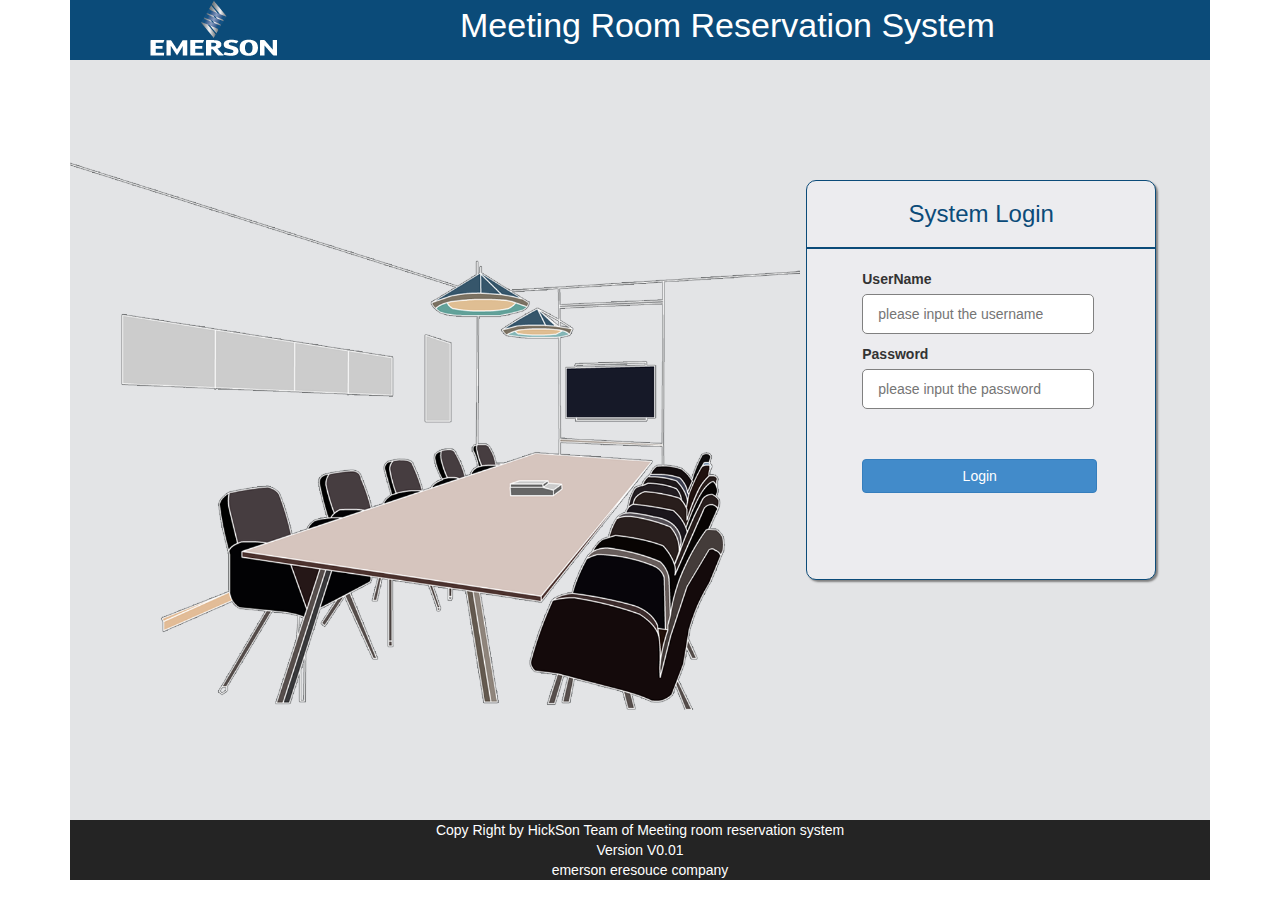
==== software/server/src/main/webapp/index.html @ 8c09377a "update manage meeting room" ====
<!DOCTYPE html>
<html lang="en">
  <head>
    <meta charset="utf-8">
    <meta http-equiv="X-UA-Compatible" content="IE=edge">
    <meta name="viewport" content="width=device-width, initial-scale=1">
    <title>Welcome to Meetingroom Reservation System</title>

    <!-- Bootstrap -->
    <link href="css/bootstrap.min.css" rel="stylesheet">

    <!-- HTML5 Shim and Respond.js IE8 support of HTML5 elements and media queries -->
    <!-- WARNING: Respond.js doesn't work if you view the page via file:// -->
    <!--[if lt IE 9]>
      <script src="https://oss.maxcdn.com/html5shiv/3.7.2/html5shiv.min.js"></script>
      <script src="https://oss.maxcdn.com/respond/1.4.2/respond.min.js"></script>
    <![endif]-->
    <style type="text/css">
    *{
     margin:0px;
     padding:0px;
    }

.header{

height:10%;
color:#fff;
background:#0b4b79;
}

.content{
height:760px;
background:#e3e4e6;
}


.footer{
height:10%;
background:#242424;
color:#fff;
}

  .container-fluid{
height:100%;
background:#a3d6fb;

  }

img{
  margin:auto;
}

.header{

  font-size:24px;

  font-family:"Arial";
  line-height:50px;
}

.footer{


  margin:auto;
  text-align:center;
}

.pics{
margin-top:100px;

}

.data{
  height:600px;
  
  margin:auto;
  width:350px;

}

.forms{
  height:400px;
margin-top:120px;
background:#ececef;
border-radius:10px 10px 10px 10px;
border:1px solid #0b4b79;
marginL:auto;
box-shadow:2px 2px 2px gray;
}

.forms input{

margin-bottom:10px;
}

.emer{

  margin-left:80px;
}

.titler{
text-align:center;
color: #0b4b79;

}

.red{
  border:1px solid #0b4b79;
}

.col-md-8 h3{
  margin-left:55px;
}

#username{
height:40px;
border:1px solid gray;
margin-left:55px;
border-radius:5px 5px 5px 5px;
}

#password{
height:40px;
border:1px solid gray;
border-radius:5px 5px 5px 5px;
margin-left:55px;
}

.titler label{
color:red;

}

.lb{
  margin-left:55px;
}


#login{
  margin-left:55px;
  margin-top:40px;
  width:235px;
}

.col-md-8 p{
font-family:"Arial";
  font-size:34px;
}
    </style>

  </head>
  <body>
   
<div class="container">
<div class="header">

  <div class="row">
  <div class="col-md-4"><img class="emer" src="img/emerson-logo.png" /></div>

  <div class="col-md-8"><p>Meeting Room Reservation System</p></div>
  </div>
</div>




<div id="content" class="content">
<!--use the bootstrap to divide the page to two parts-->
<div class="row">
<div class="col-md-7"><img class="pics" src="img/02.png" class="img-responsive" height="550px" width="730px"></div>
<div class="col-md-5">
<div class="data">
<div class="forms">
<div class="titler"><h3>System Login</h3></div>
<hr class="red">
<div id="errorMessage"></div>
<form id="loginForm" method="post">
<label for="username" class="lb">UserName</label><br/>
<input id="username" name="username" type="text" class="col-md-8" placeholder="please input the username"><br/>


<label for="password" class="lb">Password</label><br/>
<input id="password" name="password" type="password" class="col-md-8" placeholder="please input the password"><br/>

<button type="submit" class="btn btn-primary" id="login">Login</button>
</form>
</div>
</div>

</div>
</div>

</div>


<div class="footer">Copy Right by HickSon Team of Meeting room reservation system<br/>Version V0.01<br/>emerson eresouce company</div>
</div>

 
    <!-- jQuery (necessary for Bootstrap's JavaScript plugins) -->
    <script src="js/jquery-1.11.0.min.js"></script>
    <!-- Include all compiled plugins (below), or include individual files as needed -->
    <script src="js/bootstrap.min.js"></script>
    <script src="scripts/login.js"></script>   
    <script src="scripts/jquery-ui-1.10.4.custom.min.js"></script>
  </body>
</html>
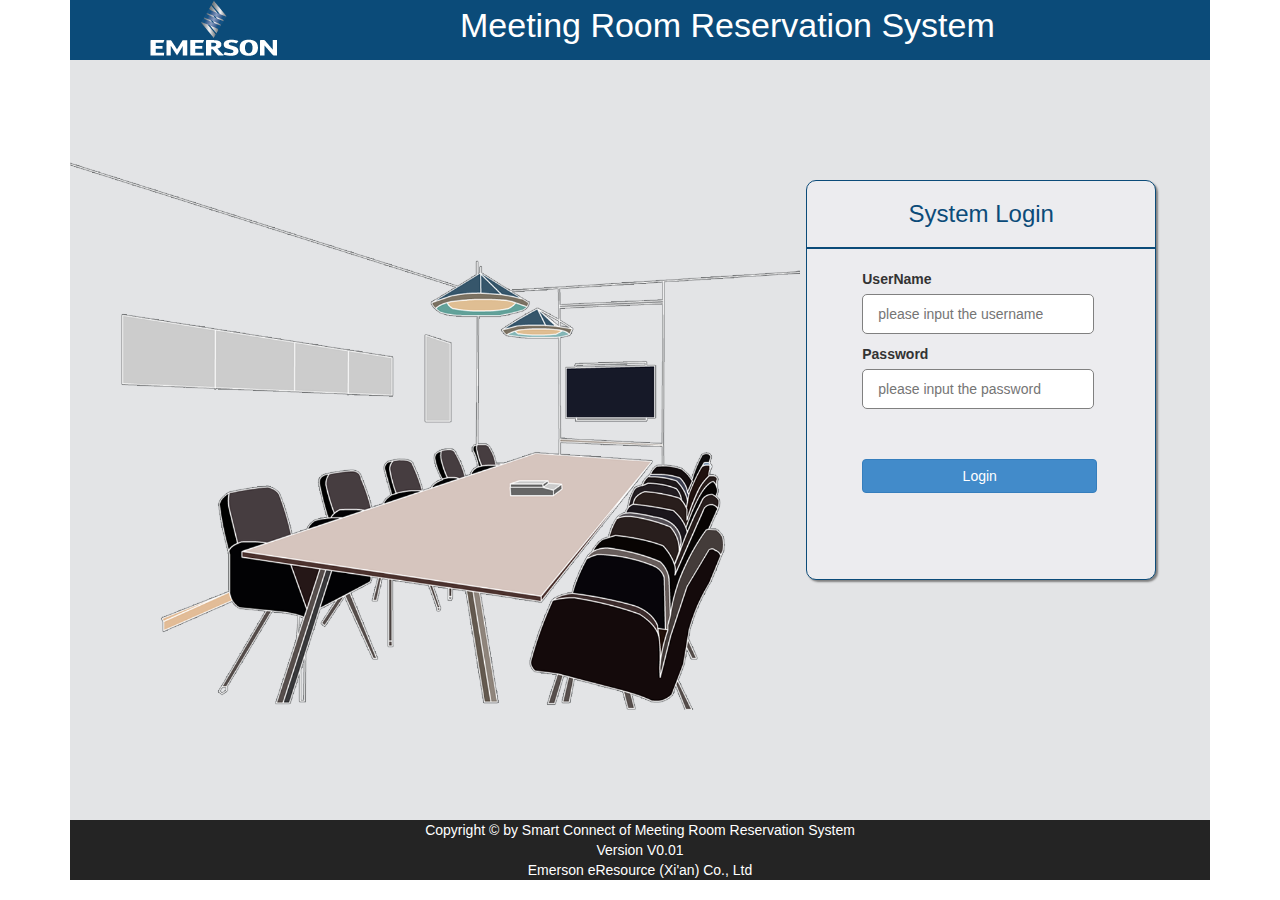
==== commit 1d69ddb9: "enhance function" ====
--- a/software/server/src/main/webapp/index.html
+++ b/software/server/src/main/webapp/index.html
@@ -4,11 +4,12 @@
     <meta charset="utf-8">
     <meta http-equiv="X-UA-Compatible" content="IE=edge">
     <meta name="viewport" content="width=device-width, initial-scale=1">
-    <title>Welcome to Meetingroom Reservation System</title>
-
+    <title>Welcome To Meeting Room Reservation System</title>
+	<link rel="shortcut icon" href="img/mr.png">
     <!-- Bootstrap -->
     <link href="css/bootstrap.min.css" rel="stylesheet">
-
+	<link href="css/fileinput.min.css" rel="stylesheet">
+	<link href="css/locationEdit.css" rel="stylesheet">
     <!-- HTML5 Shim and Respond.js IE8 support of HTML5 elements and media queries -->
     <!-- WARNING: Respond.js doesn't work if you view the page via file:// -->
     <!--[if lt IE 9]>
@@ -42,8 +43,6 @@
 
   .container-fluid{
 height:100%;
-background:#a3d6fb;
-
   }
 
 img{
@@ -173,7 +172,6 @@
 <div class="forms">
 <div class="titler"><h3>System Login</h3></div>
 <hr class="red">
-<div id="errorMessage"></div>
 <form id="loginForm" method="post">
 <label for="username" class="lb">UserName</label><br/>
 <input id="username" name="username" type="text" class="col-md-8" placeholder="please input the username"><br/>
@@ -184,24 +182,31 @@
 
 <button type="submit" class="btn btn-primary" id="login">Login</button>
 </form>
-</div>
-</div>
-
-</div>
-</div>
-
-</div>
-
-
-<div class="footer">Copy Right by HickSon Team of Meeting room reservation system<br/>Version V0.01<br/>emerson eresouce company</div>
+<div id="errorMessage" class="lead text-center" style="color:red;"></div>
+</div>
+</div>
+
+</div>
+</div>
+
+</div>
+
+
+<div class="footer">Copyright &copy; by Smart Connect of Meeting Room Reservation System<br/>Version V0.01<br/>Emerson eResource (Xi'an) Co., Ltd</div>
 </div>
 
  
     <!-- jQuery (necessary for Bootstrap's JavaScript plugins) -->
     <script src="js/jquery-1.11.0.min.js"></script>
     <!-- Include all compiled plugins (below), or include individual files as needed -->
-    <script src="js/bootstrap.min.js"></script>
-    <script src="scripts/login.js"></script>   
+    <!-- <script src="js/bootstrap.min.js"></script> -->
+    <script src="js/fileinput.min.js"></script>
+    <script src="js/bootstrapValidator.js"></script>
+   	<script src='js/moment.min.js'></script>
+	<script src='js/jquery-ui.custom.min.js'></script>
+	<script src='js/fullcalendar.min.js'></script>
+    <script src="scripts/login.js"></script>  
+    <script src="scripts/locationSelector.js"></script>    
     <script src="scripts/jquery-ui-1.10.4.custom.min.js"></script>
   </body>
 </html>--- a/software/server/src/main/webapp/css/fileinput.min.css
+++ b/software/server/src/main/webapp/css/fileinput.min.css
@@ -0,0 +1,11 @@
+/*!
+ * @copyright Copyright &copy; Kartik Visweswaran, Krajee.com, 2014
+ * @package bootstrap-fileinput
+ * @version 2.4.0
+ *
+ * File input styling for Bootstrap 3.0
+ * Built for Yii Framework 2.0
+ * Author: Kartik Visweswaran
+ * Year: 2014
+ * For more Yii related demos visit http://demos.krajee.com
+ */.file-input{overflow-x:auto}.file-loading{top:0;right:0;width:25px;height:25px;font-size:999px;text-align:right;color:#fff;background:transparent url(../img/loading.gif) top left no-repeat;border:none}.btn-file{position:relative;overflow:hidden}.btn-file input[type=file]{position:absolute;top:0;right:0;min-width:100%;min-height:100%;text-align:right;filter:alpha(opacity=0);opacity:0;background:none repeat scroll 0 0 transparent;cursor:inherit;display:block}.file-caption .glyphicon{display:inline-block;min-width:18px;float:left;margin-top:2px}.file-caption-name{display:inline-block;float:left;overflow:hidden;white-space:nowrap;text-overflow:ellipsis;width:85%}.file-error-message{background-color:#f2dede;color:#a94442;text-align:center;border-radius:5px;padding:5px}.file-caption-disabled{background-color:#EEE;cursor:not-allowed;opacity:1}.file-input .btn .disabled,.file-input .btn[disabled]{cursor:not-allowed}.file-preview{border-radius:5px;border:1px solid #ddd;padding:5px;width:100%;margin-bottom:5px}.file-preview-frame{display:table;margin:8px;height:160px;border:1px solid #ddd;box-shadow:1px 1px 5px 0 #a2958a;padding:6px;float:left;text-align:center}.file-preview-frame:hover{background-color:#eee;box-shadow:2px 2px 5px 0 #333}.file-preview-image{height:150px;vertical-align:text-center}.file-preview-text{display:table-cell;width:150px;height:150px;color:#428bca;font-size:11px;vertical-align:middle;text-align:center}.file-preview-other{display:table-cell;width:150px;height:150px;font-family:Monaco,Consolas,monospace;font-size:11px;vertical-align:middle;text-align:center}.file-input-new .close,.file-input-new .file-preview,.file-input-new .fileinput-remove-button,.file-input-new .fileinput-upload-button,.file-input-new .glyphicon-file{display:none}.loading{background:transparent url(../img/loading.gif) no-repeat scroll center center content-box!important}.wrap-indicator{font-weight:700;color:#245269;cursor:pointer}--- a/software/server/src/main/webapp/css/locationEdit.css
+++ b/software/server/src/main/webapp/css/locationEdit.css
@@ -0,0 +1,23 @@
+#big-ghost{
+  background-color:rgba(239, 28, 190, 0.5);
+  border:3px solid #aaf81a;
+  position:absolute;
+}
+
+.ghost-select > div {
+  position: absolute;
+  left: 0px !important;
+  top: 0px !important;
+}
+
+.ghost-active {
+  display: block !important;
+}
+
+.ghost-select > span {
+  background-color: rgba(239, 28, 190, 0.6);
+  border: 1px solid #b20e8c;
+  width: 100%;
+  height: 100%;
+  float: left;
+}